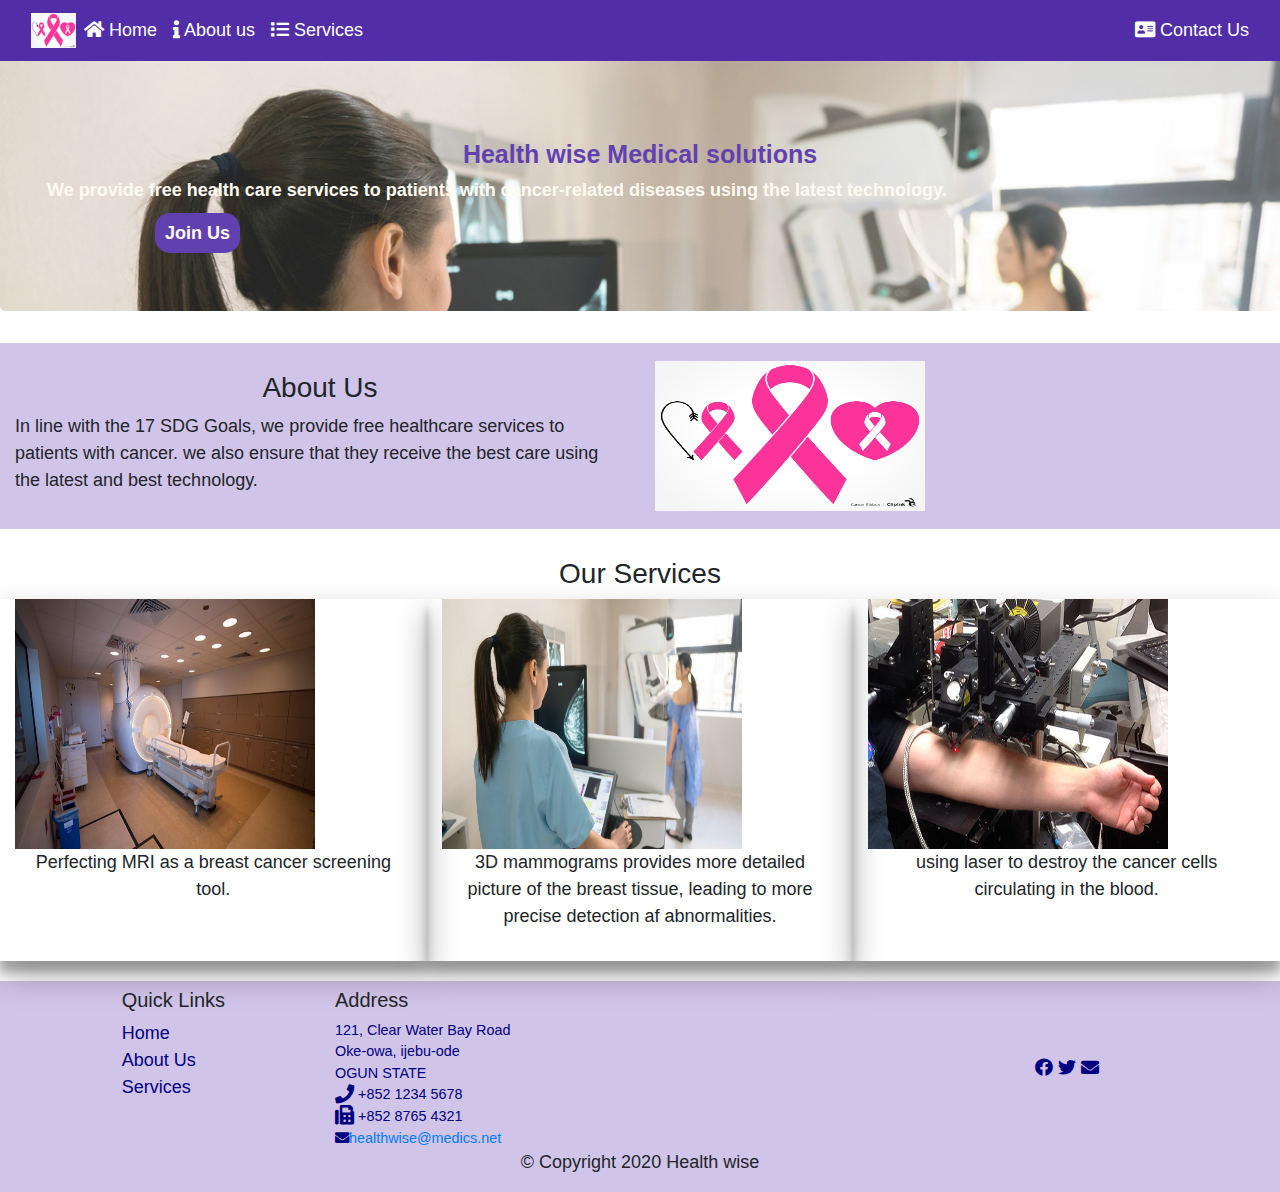
==== index.html @ 2cf19d48 "I uploaded all the files for this project." ====
<!DOCTYPE html>
<html lang="en">
<head>
  <meta charset="UTF-8">
  <meta name="viewport" content="width=device-width, initial-scale=1.0"> <!-- displays site properly based on user's device -->

    <meta http-equiv="x-ua-compatible" content="ie=edge">
    <!--Bootstrap css-->
    <link rel="stylesheet" href="bootstrap.min.css">
    <link rel="stylesheet" href="main.css">
        <link rel="stylesheet" href="css/all.css">
    <link rel="stylesheet" href="css/bootstrap-social.css">
    <link rel="stylesheet" href="https://use.fontawesome.com/releases/v5.0.7/css/all.css">

  <title>Health wise medical solutions</title>

</head>
<body>
  
    <!--Bootstrap Navbar-->
  <nav class="navbar navbar-dark navbar-expand-sm fixed-top">
    <div class="container-fluid navbar-header">
      <a class="navbar-brand mr-auto" id="brand" href="#"><img src="cancerribbon.png" height="35" width="45"></a>
      <div class="collapse navbar-collapse" id="Navbar">
      <ul class="navbar-nav mr-auto">
      <li class="nav-item active text-center"><a class="nav-link" id="nav" href="#"><i class="fas fa-home"></i> Home</a></li>
      <li class="nav-item text-center"><a class="nav-link" id="nav" href="#second"><i class="fas fa-info"></i> About us</a></li>
      <li class="nav-item text-center"><a class="nav-link" id="nav" href="#services"><i class="fas fa-list"></i> Services</a></li>
      </ul> 
       <span class="navbar-text">
    <a href="#footer" id="contact"><i class="fas fa-address-card"></i> Contact Us</a>
  </span>
  
      </div>
       <button class="navbar-toggler" type="button" data-toggle="collapse" data-target="#Navbar">
        <span class="navbar-toggler-icon" id="button"></span>
      </button>
    </div>

  </nav>
  
  <!---content-->
  <header class="jumbotron">
    <div class="container-fluid">
      <div class="row">
        <div class="col-12 col-sm-12">
          <h1>Health wise Medical solutions</h1>
          <p id="top">We provide free health care services to patients with cancer-related diseases using the latest technology.
          </p>
          
    <a data-toggle="modal" data-target="#joinModal" data-placement="bottom" id="join">Join Us</a>
  
        </div>
      </div>
      
 <div id="joinModal" class="modal fade" role="dialog">
   <div class="modal-dialog modal-lg" role="content">
               <!--modal content-->
      <div class="modal-content">
       <div class="modal-header">
   <h4 class="modal-title">Join our community</h4>
    <button type="button" class="close" data-dismiss="modal">&times;</button>
                </div>
     <div class="modal-body">
                    <form>
         <div class="form-row">
 <div class="form-group col-sm-4">
    <label class="sr-only" for="exampleImputEmail3">Email Address</label>
 <input type="email" class="form-control form-control-sm mr-1" id="exampleImputEmail3" placeholder="Enter email">
                 </div>
 <div class="form-group col-sm-4">
      <label class="sr-only" for="exampleImputPassword3">Password</label>
     <input type="email" class="form-control form-control-sm mr-1" id="exampleImputPassword33" placeholder="Enter Password">
                            </div>
       <div class="col-sm-auto">
       <div class="form-check">
  <input class="form-check-input" type="checkbox">
 <label class="form-check-label">Remember me</label>
               </div>
                            </div>
                        </div>
       <div class="form-row">
  <button type="button" class="btn btn-secondary btn-sm ml-auto" data-dismiss="modal">Cancel</button>
      <button type="submit" class="btn btn-primary btn-sm ml-1">Join us</button>
                        </div>
                    </form>
                </div>
            </div>
        </div>
    </div>
 
      
    </div>
  </header>
  
  <div class="container-fluid">
    
    <div class="row about">
      <div class="col-12 col-sm-6">
        <h3 id="second">About Us</h3>
        <p class="second">In line with the 17 SDG Goals, we provide free healthcare services to patients with cancer. we also ensure that they receive the best care using the latest and best technology.</p>
      </div>
      <div class="col-12 col-sm-6">
        <img src="cancerribbon.png" width="270" height="150" class="img-responsive ithumbnail ribbon">
      </div>
    </div>
    
    <h3 id="services">Our Services</h3>
    <div class="row gallery">
      
      <div class="col-12 col-sm-4 image-container">
        <img src="mri-machine.jpg" class="img-responsive" width="300" height="250" />
         <p class="image-description"> Perfecting MRI as a breast cancer screening tool.</p>
      </div>
      <div class="col-12 col-sm-4 image-container">
        <img src="3D mammography.jpg" class="img-responsive" width="300" height="250" />
        <p class="image-description"> 3D mammograms provides more  detailed picture of the breast tissue, leading to more precise detection af abnormalities.</p>
      </div>
      <div class="col-12 col-sm-4 image-container">
        <img src="laser.jpeg" class="img-responsive" width="300" height="250" />
        <p class="image-description"> using laser to destroy the cancer cells circulating in the blood.</p>
      </div>
      
    </div>
    
  </div>
  
      <!--Footer-->
    <footer id="footer">
        <div class="container-fluid">
            <div class="row">
                <div class="col-4 col-sm-2 offset-sm-1">
                    <h5>Quick Links</h5>
                    <ul class="list-unstyled">
                        <li><a href="index.html">Home</a>
                        </li>
                        <li><a href="#second">About Us</a>
                        </li>
                        <li><a href="#services">Services</a>
                        </li>
                    </ul>
                </div>
                <div class="col-7 col-sm-5">
                    <h5>Address</h5>
                    <address>
		              121, Clear Water Bay Road<br>
		              Oke-owa, ijebu-ode<br>
		              OGUN STATE<br>
		              <i class="fas fa-phone fa-lg"></i> +852 1234 5678<br>
		              <i class="fas fa-fax fa-lg"></i> +852 8765 4321<br>
		              <i class="fas fa-envelope"></i><a href="mailto:healthwise@medics.net">healthwise@medics.net</a>
               </address>

                </div>



                <div class="col-12 col-sm-4 align-self-center">
                    <div class="text-center">
                        <a href="http://www.facebook.com/profile.php?id="><i class="fab fa-facebook"></i></a>
                        <a href="http://twitter.com/"><i class="fab fa-twitter"></i></a>
                        <a href="mailto:"><i class="fas fa-envelope"></i></a>
                    </div>
                </div>

            </div>

            <div class="row justify-content-center">
                <div class="col-auto">
                  <p>© Copyright 2020 Health wise</p>
                </div>
            </div>
        </div>
    </footer>
  
  <!---jQuery first, then popper-js, then bootstrap js-->
 <script src="jquery-3.5.1.min.js"></script>
<script src="https://cdn.jsdelivr.net/npm/popper.js@1.16.1/dist/umd/popper.min.js" integrity="sha384-9/reFTGAW83EW2RDu2S0VKaIzap3H66lZH81PoYlFhbGU+6BZp6G7niu735Sk7lN" crossorigin="anonymous"></script>
 <script src="bootstrap.min.js"></script>
  
  
</body>
</html>
---- main.css ----
*{
  box-sizing: border-box;
}
body {
  padding: 50px 0px 0px 0px;
  z-index: 0;
  font-size: 18px;
}

#nav{
  color: white;
  font-weight: 500;
}

#join{
  margin-left: 6em;
  background-color: #512DA8;
  padding: 10px;
  border-radius: 15px;
}

h1{
  text-align: center;
  margin-top: 1em;
  font-size: 25px;
  color: #512DA8;
  font-weight: bolder;
}

.jumbotron{
  background-image: url('3D mammography.jpg');
  background-repeat: no-repeat;
  background-size: cover;
  opacity: 0.9;
  color: floralwhite;
  font-weight: bold;
  transition-duration: 2s;
}
.jumbotron:hover{
  opacity: 1;
}

.ribbon{
  margin-top: 1em;
  margin-bottom: 1em;
}

#contact{
  margin-left: 5.5em;
}

.navbar-header button.navbar-toggler{
  clear: both;
}
.navbar-header button.navbar-toggler, .navbar-header .navbar-toggler-icon{
  border: 2px solid white;
}
/*.navbar-toggler .navbar-toggler-icon{
  background-color: black;
}*/

#second{
  text-align: center;
  margin-top: 1em;
}

.about{
  background-color: #D1C4E9;
}

#services{
  margin-top: 1em;
  text-align: center;
}

.image-container {
  box-shadow: 0 15px 30px rgba(0,0,0,0.30), 0 11px 8px rgba(0,0,0,0.22); /* material box shadow */
  margin-bottom: 20px;
}
.image-description {
  padding: 0 15px 15px 15px;
  text-align: center;
  }

.navbar-dark{
  background-color: #512DA8;
}

.modal-header{
  background-color:#4a2492;
}

.modal-body{
  background-color:#ecd4fc;
}

.form-group{
  color: black;
}

.modal-title{
  color: floralwhite;
}

.close{
  color: floralwhite;
}

address {
  font-size: 80%;
  margin: 0px;
  color: navy;
}

footer {
  background: #D1C4E9;
  padding-top: 7px;
}

footer ul li a{
  color: navy;
}

footer .text-center a i{
  color: navy;
}



/*
article{
  background-color: hsl(0, 0%, 75%);
  padding: 20px;
  margin-top: 6em;
}
#stat{
  margin-top: -1em;
}
#statistics{
  font-size: 22px;
  text-align: center;
  color: hsl(255, 11%, 22%);
}
#track{
  text-align: center;
  font-size: 14px;
  color: hsl(260, 8%, 14%);
}
#main{
  background-color: white;
  border-radius: 5px;
 margin-top: 3em;
}
#main1{
  background-color: white;
  border-radius: 5px;
}
#main2{
  background-color: white;
  border-radius: 5px;
  margin-bottom: 3em;
}
p{
  text-align: center;
  font-size: 13px;
}
h5{
  text-align: center;
  margin-top: -5px;
  color: hsl(255, 11%, 22%);
}
#text{
  color: hsl(0, 0%, 75%);
}
#sub{
  background-image: url("images/bg-boost-mobile.svg");
  background-color: hsl(257, 27%, 26%);
  background-repeat: no-repeat;
  padding: 60px 10px 60px 10px;
  background-size: 120%;
  margin-left: 0.7em;
}
#Boost{
  text-align: center;
  color: white;
  margin-top: 1em;
}
#boost{
  background-color: hsl(180, 66%, 49%);
  padding-left: 5px;
  border-radius: 15px;
  color: white;
}
.footer{
  background-color: black;
  color: white;
  margin-bottom: 2em;
  padding-bottom: 2em;
}
h6{
  text-align: center;
}
h3{
  text-align: center;
  margin-top: 2em;
  margin-bottom: 2em;
}
#company a{
  color: hsl(0, 0%, 75%);
}
#company{
  text-align: center;
}
#image{
  position: relative;
  top: -2em;
  left: 3.5em;
  background-color: hsl(257, 27%, 26%);
  padding: 12px;
  border-radius: 50px;
}
.link{
  position: relative;
  background-color: hsl(180, 66%, 49%);
  left: 6.5em;
  width: 10%;
  height: 70px;
}

 
@media screen and (min-width: 700px){
.collapse{
  background-color: white;
   }
   #nav{
     color: black;
   }
   #nav1{
     color: grey;
   }
   #login{
     color: black;
   }
}


/*
.navbar-dark{
  background-color: violet;
}

#

.navbar-toggler{
  color: black;
}

#

#

#header{
  background-color: blue;
}

article{
  background-color: hsl(0, 0%, 75%);
}

h1{
  font-weight: 700;
  margin-top: 2em;
  margin-left: 1em;
  font-size: 60px;
}

#build{
  margin-left: 4em;
}

#get{
  
}

#shortening{
  position: absolute;
  top: 60em;
}

#shorten{
  
}

#statistics{
  margin-top: 5em;
}

h4{
  text-align: center;
}

#track{
  text-align: center;
}

#main{
  background-color: white;
  margin: 1em;
  padding-top: 20px;
  margin-right: 1em;
  text-align: justify;
}
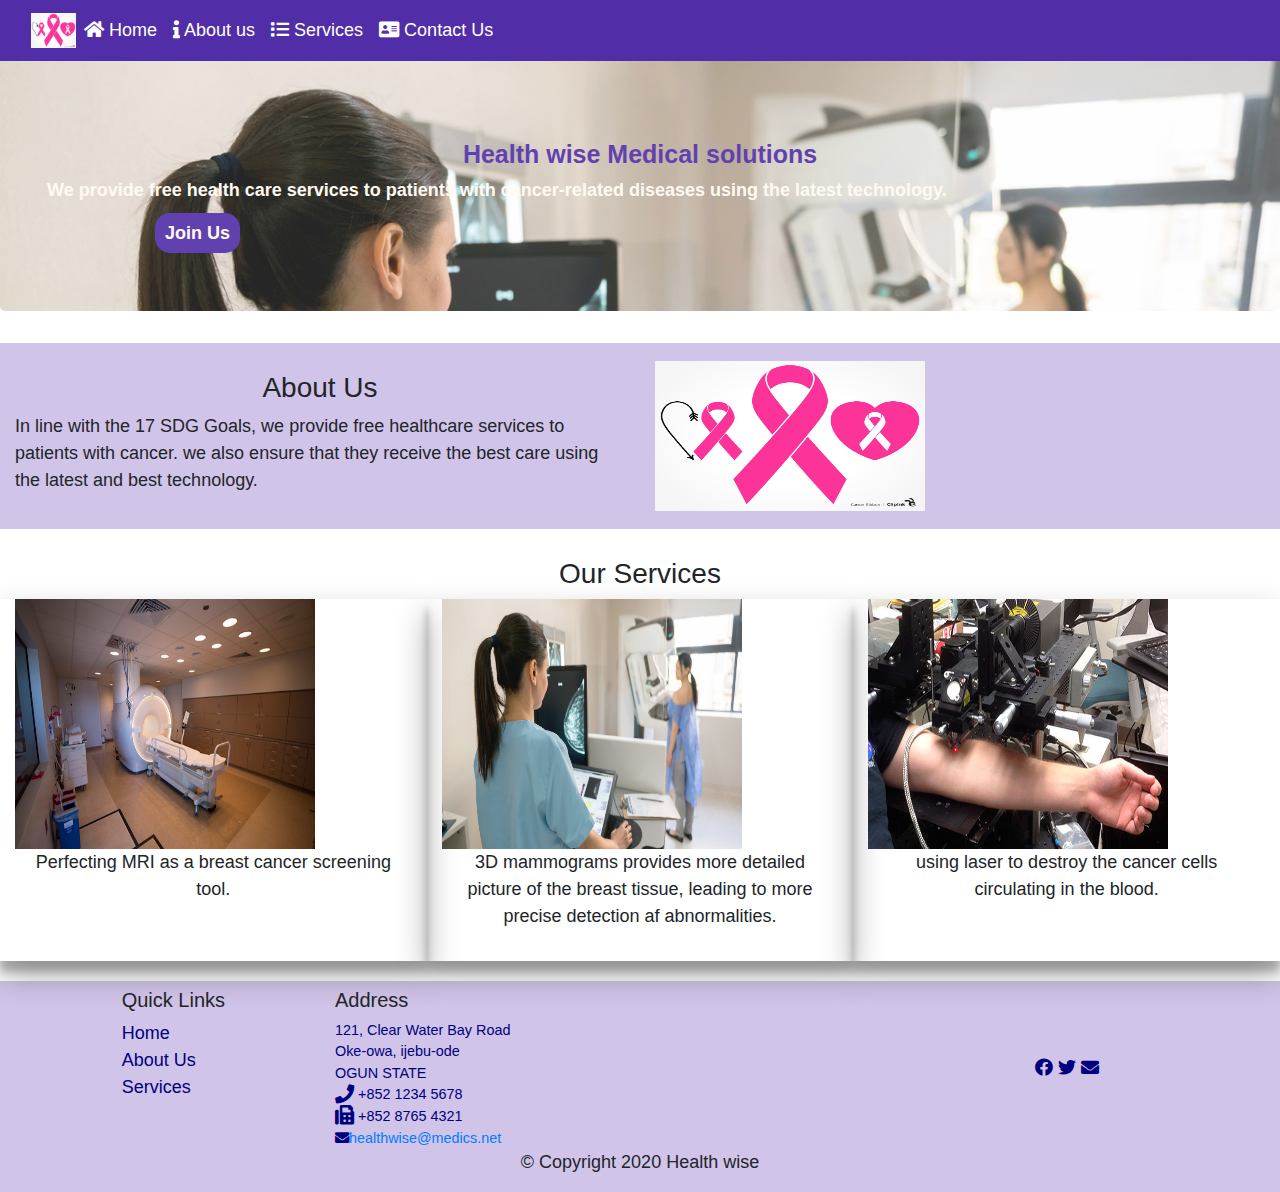
==== commit 828ae7a8: "I added the source to the About.html and contact.html file" ====
--- a/index.html
+++ b/index.html
@@ -24,12 +24,10 @@
       <div class="collapse navbar-collapse" id="Navbar">
       <ul class="navbar-nav mr-auto">
       <li class="nav-item active text-center"><a class="nav-link" id="nav" href="#"><i class="fas fa-home"></i> Home</a></li>
-      <li class="nav-item text-center"><a class="nav-link" id="nav" href="#second"><i class="fas fa-info"></i> About us</a></li>
+      <li class="nav-item text-center"><a class="nav-link" id="nav" href="About.html"><i class="fas fa-info"></i> About us</a></li>
       <li class="nav-item text-center"><a class="nav-link" id="nav" href="#services"><i class="fas fa-list"></i> Services</a></li>
-      </ul> 
-       <span class="navbar-text">
-    <a href="#footer" id="contact"><i class="fas fa-address-card"></i> Contact Us</a>
-  </span>
+      <li class="nav-item text-center"><a class="nav-link" href="contact.html" id="nav"><i class="fas fa-address-card"></i> Contact Us</a></li>
+       </ul> 
   
       </div>
        <button class="navbar-toggler" type="button" data-toggle="collapse" data-target="#Navbar">
@@ -180,4 +178,4 @@
   
   
 </body>
-</html>+</html>
